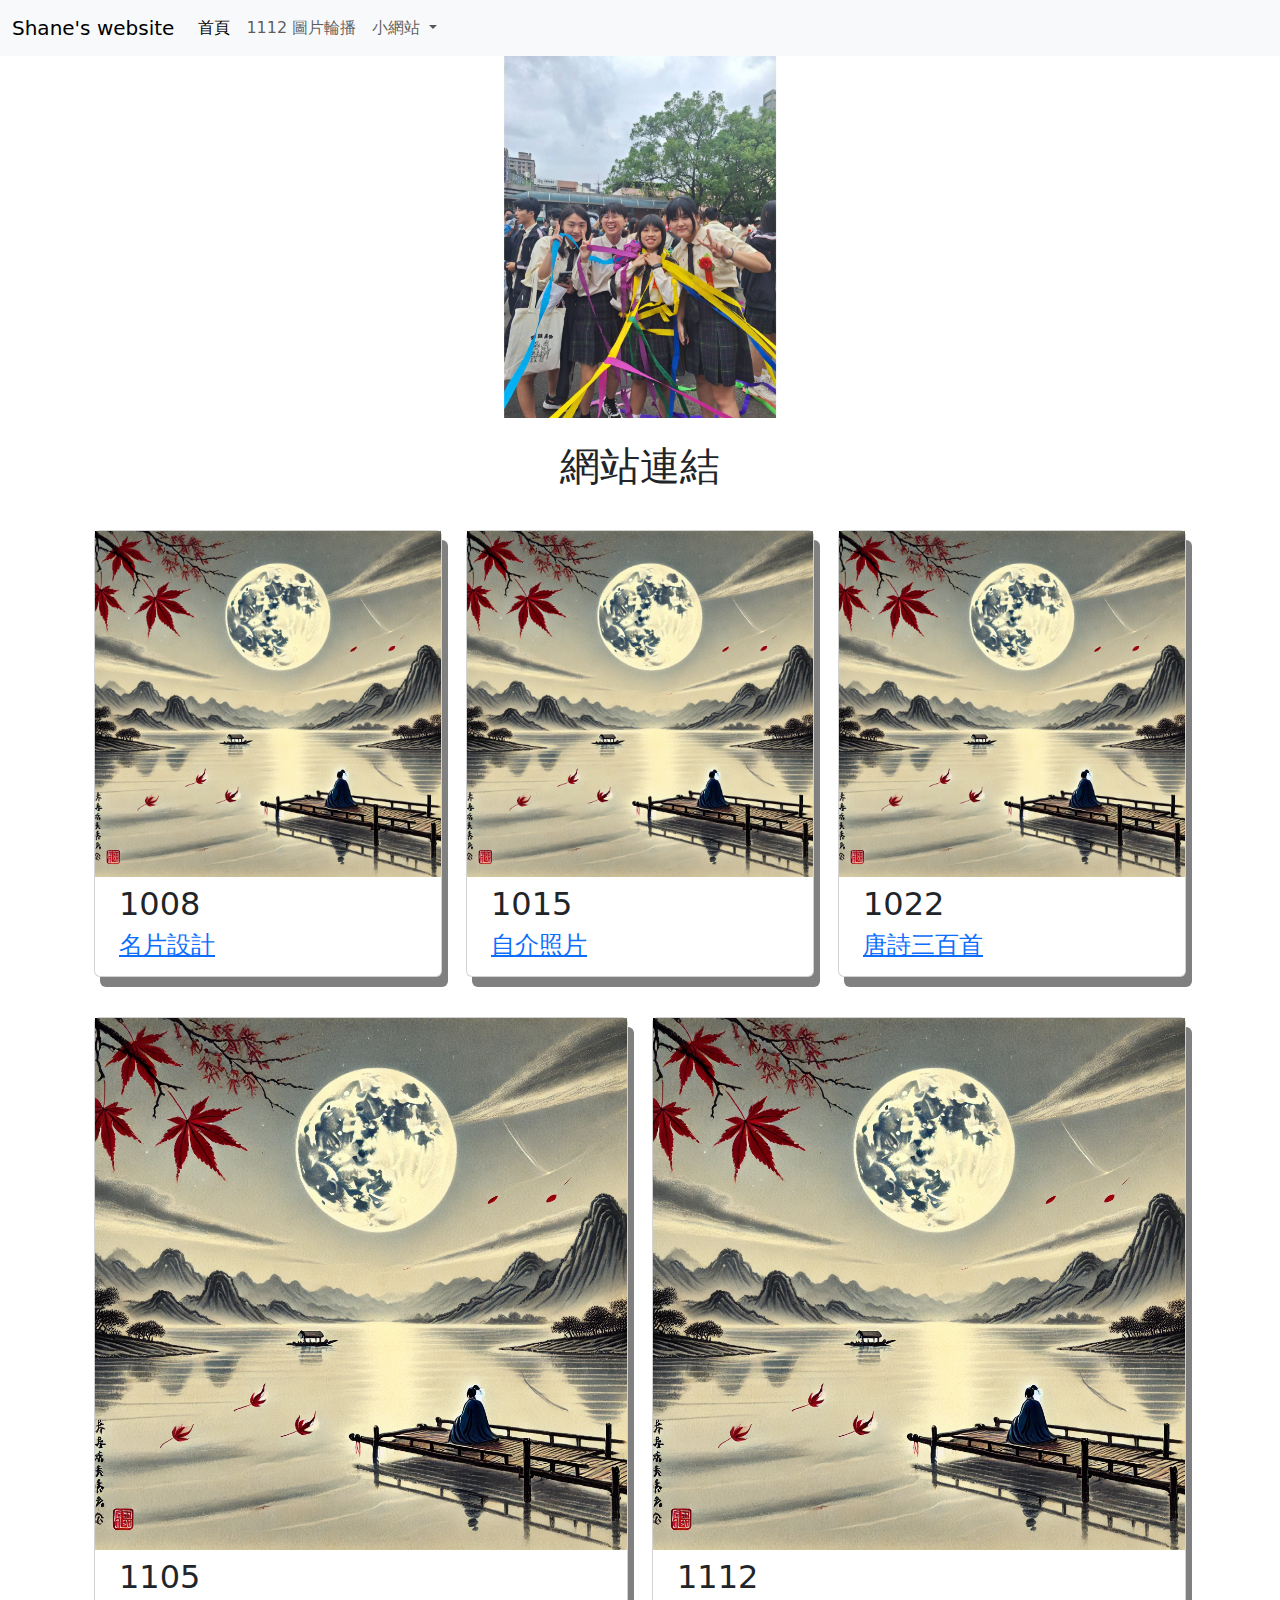
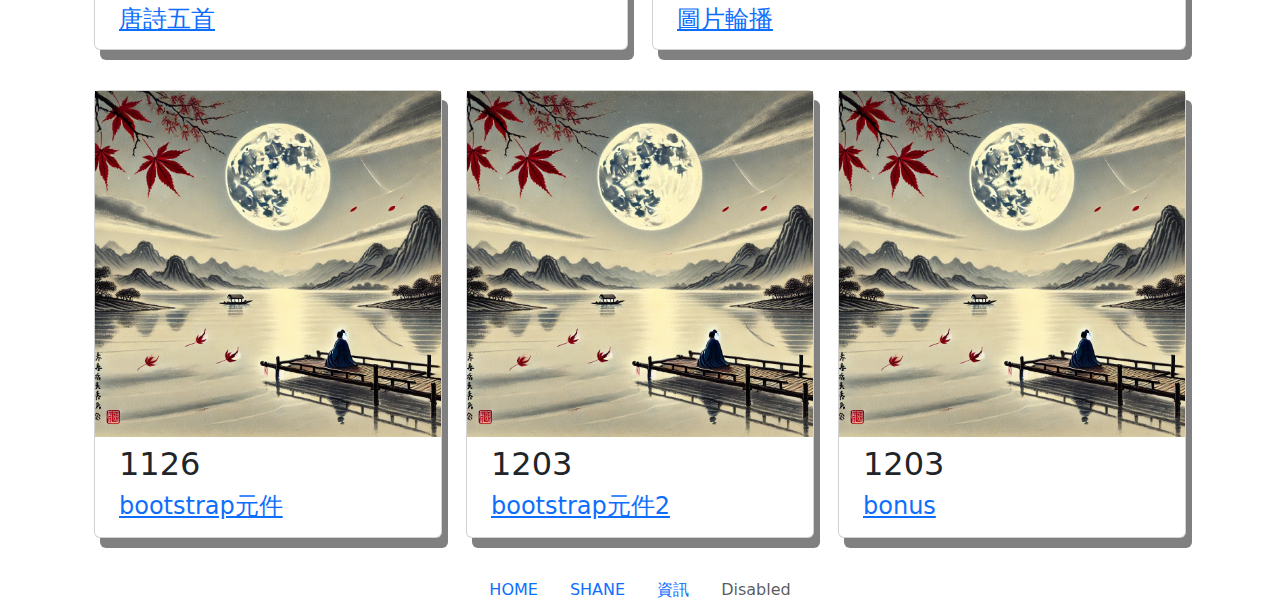
==== index.html @ 0fb8e57a "Add files via upload" ====
<!DOCTYPE html>

<html>

<head>
	<meta charset="utf-8">
	<title>SHANE'S WEDSITE</title>
	<link href="https://cdn.jsdelivr.net/npm/bootstrap@5.3.3/dist/css/bootstrap.min.css" rel="stylesheet"
		integrity="sha384-QWTKZyjpPEjISv5WaRU9OFeRpok6YctnYmDr5pNlyT2bRjXh0JMhjY6hW+ALEwIH" crossorigin="anonymous">
	<script src="https://cdn.jsdelivr.net/npm/bootstrap@5.3.3/dist/js/bootstrap.bundle.min.js"
		integrity="sha384-YvpcrYf0tY3lHB60NNkmXc5s9fDVZLESaAA55NDzOxhy9GkcIdslK1eN7N6jIeHz"
		crossorigin="anonymous"></script>
	<style>
		.card {
			width: 100%;
			box-shadow: 6px 10px #808080;
		}

		.container {
			padding: 8px 24px;
		}

		.lxgw-wenkai-tc-regular {
			font-weight: 400;
			font-style: normal;
		}
	</style>
</head>

<body>

	<nav class="navbar navbar-expand-lg bg-body-tertiary">
		<div class="container-fluid">
			<a class="navbar-brand" href="#">Shane's website</a>
			<button class="navbar-toggler" type="button" data-bs-toggle="collapse"
				data-bs-target="#navbarSupportedContent" aria-controls="navbarSupportedContent" aria-expanded="false"
				aria-label="Toggle navigation">
				<span class="navbar-toggler-icon"></span>
			</button>
			<div class="collapse navbar-collapse" id="navbarSupportedContent">
				<ul class="navbar-nav me-auto mb-2 mb-lg-0">
					<li class="nav-item">
						<a class="nav-link active" aria-current="page" href="https://wuushane.github.io/">首頁</a>
					</li>
					<li class="nav-item">
						<a class="nav-link" href=".\1112\index.html">1112 圖片輪播</a>
					</li>
					<li class="nav-item dropdown">
						<a class="nav-link dropdown-toggle" href="#" role="button" data-bs-toggle="dropdown"
							aria-expanded="false">
							小網站
						</a>
						<ul class="dropdown-menu">
							<li><a class="dropdown-item" href="./1008/1008_namecard.html">1008 名片設計
								</a></li>
							<li><a class="dropdown-item" href="./1022/index.html">1022 唐詩三百首</a></li>
							<li>
								<hr class="dropdown-divider">
							</li>
							<li><a class="dropdown-item" href="./bonus/index.html">1203 bonus</a></li>
							<li class="nav-item">
								<a class="dropdown-item" href="./1015/index.html">1015 自介照片</a>
							</li>
						</ul>
					</li>
				</ul>
			</div>
		</div>
	</nav>

<center>

	<div id="carouselExample" class="carousel slide">
		<div class="carousel-inner" style='width:40%'>
			<div class="carousel-item active">
				<img src="1112/New Project.jpg" class="d-block w-100" alt="photo">
			</div>
			<div class="carousel-item">
				<img src="1112/New Project (1).jpg" class="d-block w-100" alt="nap">
			</div>
			<div class="carousel-item">
				<img src="1112/New Project (2).jpg" class="d-block w-100" alt="nap2">
			</div>
			<div class="carousel-item">
				<img src="1112/New Project (3).jpg" class="d-block w-100" alt="photo2">
			</div>
			<div class="carousel-item">
				<img src="1112/New Project (4).jpg" class="d-block w-100" alt="photo3">
			</div>
		</div>
		<button class="carousel-control-prev" type="button" data-bs-target="#carouselExample" data-bs-slide="prev">
			<span class="carousel-control-prev-icon" aria-hidden="true"></span>
			<span class="visually-hidden">Previous</span>
		</button>
		<button class="carousel-control-next" type="button" data-bs-target="#carouselExample" data-bs-slide="next">
			<span class="carousel-control-next-icon" aria-hidden="true"></span>
			<span class="visually-hidden">Next</span>
		</button>
	</div>

</center>
	<br/>
	<center><h1>網站連結</h1></center>
	<br/>
	<div class="container">

		<div class="row">
			<div class="col-4">
				<div class="card">
					<img src='1022/poem.png' style='width:100%'>
					<div class='container lxgw-wenkai-tc-regular'>
						<h2>1008</h2>
						<h4><a href='./1008/1008_namecard.html'>名片設計</a></h4>
					</div>
				</div>
			</div>
			<div class="col-4">
				<div class="card">
					<img src='1022/poem.png' style='width:100%'>
					<div class='container lxgw-wenkai-tc-regular'>
						<h2>1015</h2>
						<h4><a href='./1015/index.html'>自介照片</a></h4>
					</div>
				</div>
			</div>

			<div class="col-4">
				<div class="card">
					<img src='1022/poem.png' style='width:100%'>
					<div class='container lxgw-wenkai-tc-regular'>
						<h2>1022</h2>
						<h4><a href='./1022/index.html'>唐詩三百首</a></h4>
					</div>
				</div>
			</div>
		</div>
	</div>
	<br/>
	<div class="container">
		<div class="row">
			<div class="col-6">
				<div class="card">
					<img src='1022/poem.png' style='width:100%'>
					<div class='container lxgw-wenkai-tc-regular'>
						<h2>1105</h2>
						<h4><a href='./1105/index.html'>唐詩五首</a></h4>
					</div>
				</div>
			</div>

			<div class="col-6">
				<div class="card">
					<img src='1022/poem.png' style='width:100%'>
					<div class='container lxgw-wenkai-tc-regular'>
						<h2>1112</h2>
						<h4><a href='./1112/index.html'>圖片輪播</a></h4>
					</div>
				</div>
			</div>
		</div>
	</div>
	<br/>
	<div class="container">

		<div class="row">
			<div class="col-4">
				<div class="card">
					<img src='1022/poem.png' style='width:100%'>
					<div class='container lxgw-wenkai-tc-regular'>
						<h2>1126</h2>
						<h4><a href='./1126/index.html'>bootstrap元件</a></h4>
					</div>
				</div>
			</div>
			<div class="col-4">
				<div class="card">
					<img src='1022/poem.png' style='width:100%'>
					<div class='container lxgw-wenkai-tc-regular'>
						<h2>1203</h2>
						<h4><a href='./1203/index.html'>bootstrap元件2</a></h4>
					</div>
				</div>
			</div>

			<div class="col-4">
				<div class="card">
					<img src='1022/poem.png' style='width:100%'>
					<div class='container lxgw-wenkai-tc-regular'>
						<h2>1203</h2>
						<h4><a href='./bonus/index.html'>bonus</a></h4>
					</div>
				</div>
			</div>
		</div>
	</div>
	<br/>
	<ul class="nav justify-content-center">
		<li class="nav-item">
		  <a class="nav-link active" aria-current="page" href="./index.html">HOME</a>
		</li>
		<li class="nav-item">
		  <a class="nav-link" href="./1015/index.html">SHANE</a>
		</li>
		<li class="nav-item">
		  <a class="nav-link" href="./1008/1008_namecard.html">資訊</a>
		</li>
		<li class="nav-item">
		  <a class="nav-link disabled" aria-disabled="true">Disabled</a>
		</li>
	  </ul>

</body>


</html>
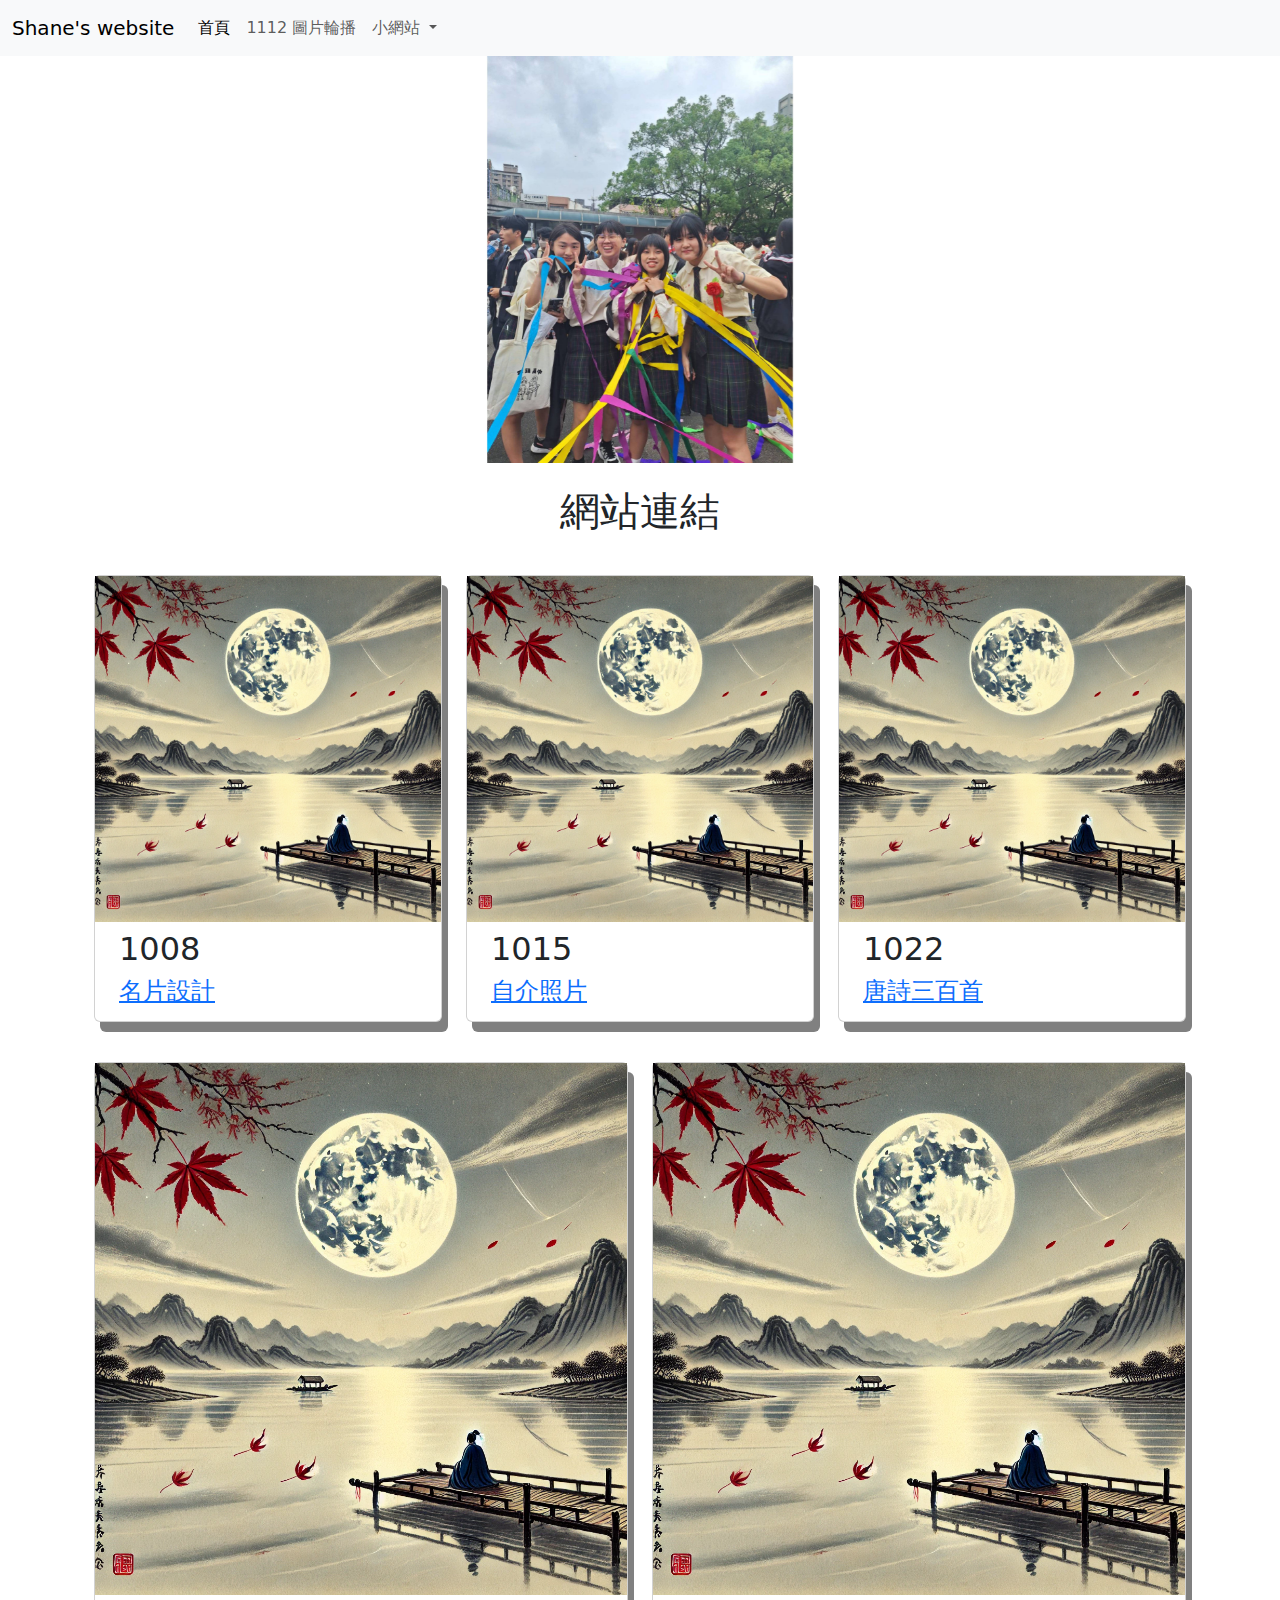
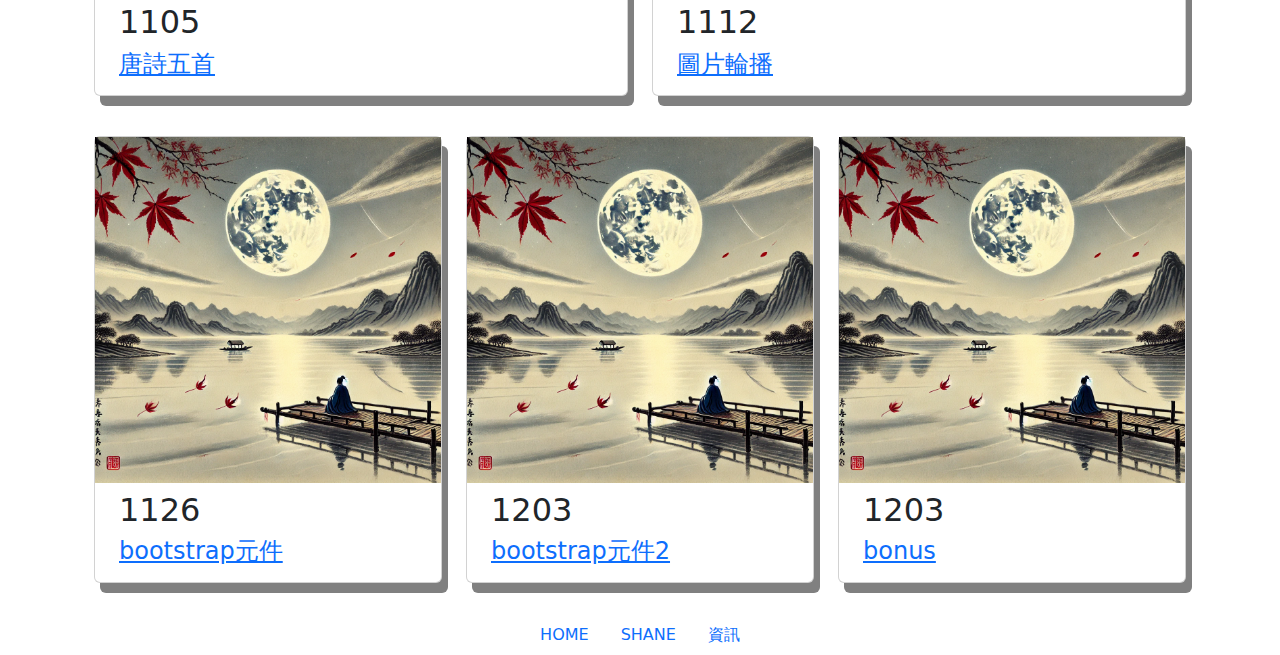
==== commit 4891827b: "Update index.html" ====
--- a/index.html
+++ b/index.html
@@ -71,7 +71,7 @@
 <center>
 
 	<div id="carouselExample" class="carousel slide">
-		<div class="carousel-inner" style='width:40%'>
+		<div class="carousel-inner" style='width:45%'>
 			<div class="carousel-item active">
 				<img src="1112/New Project.jpg" class="d-block w-100" alt="photo">
 			</div>
@@ -204,12 +204,9 @@
 		<li class="nav-item">
 		  <a class="nav-link" href="./1008/1008_namecard.html">資訊</a>
 		</li>
-		<li class="nav-item">
-		  <a class="nav-link disabled" aria-disabled="true">Disabled</a>
-		</li>
 	  </ul>
 
 </body>
 
 
-</html>+</html>
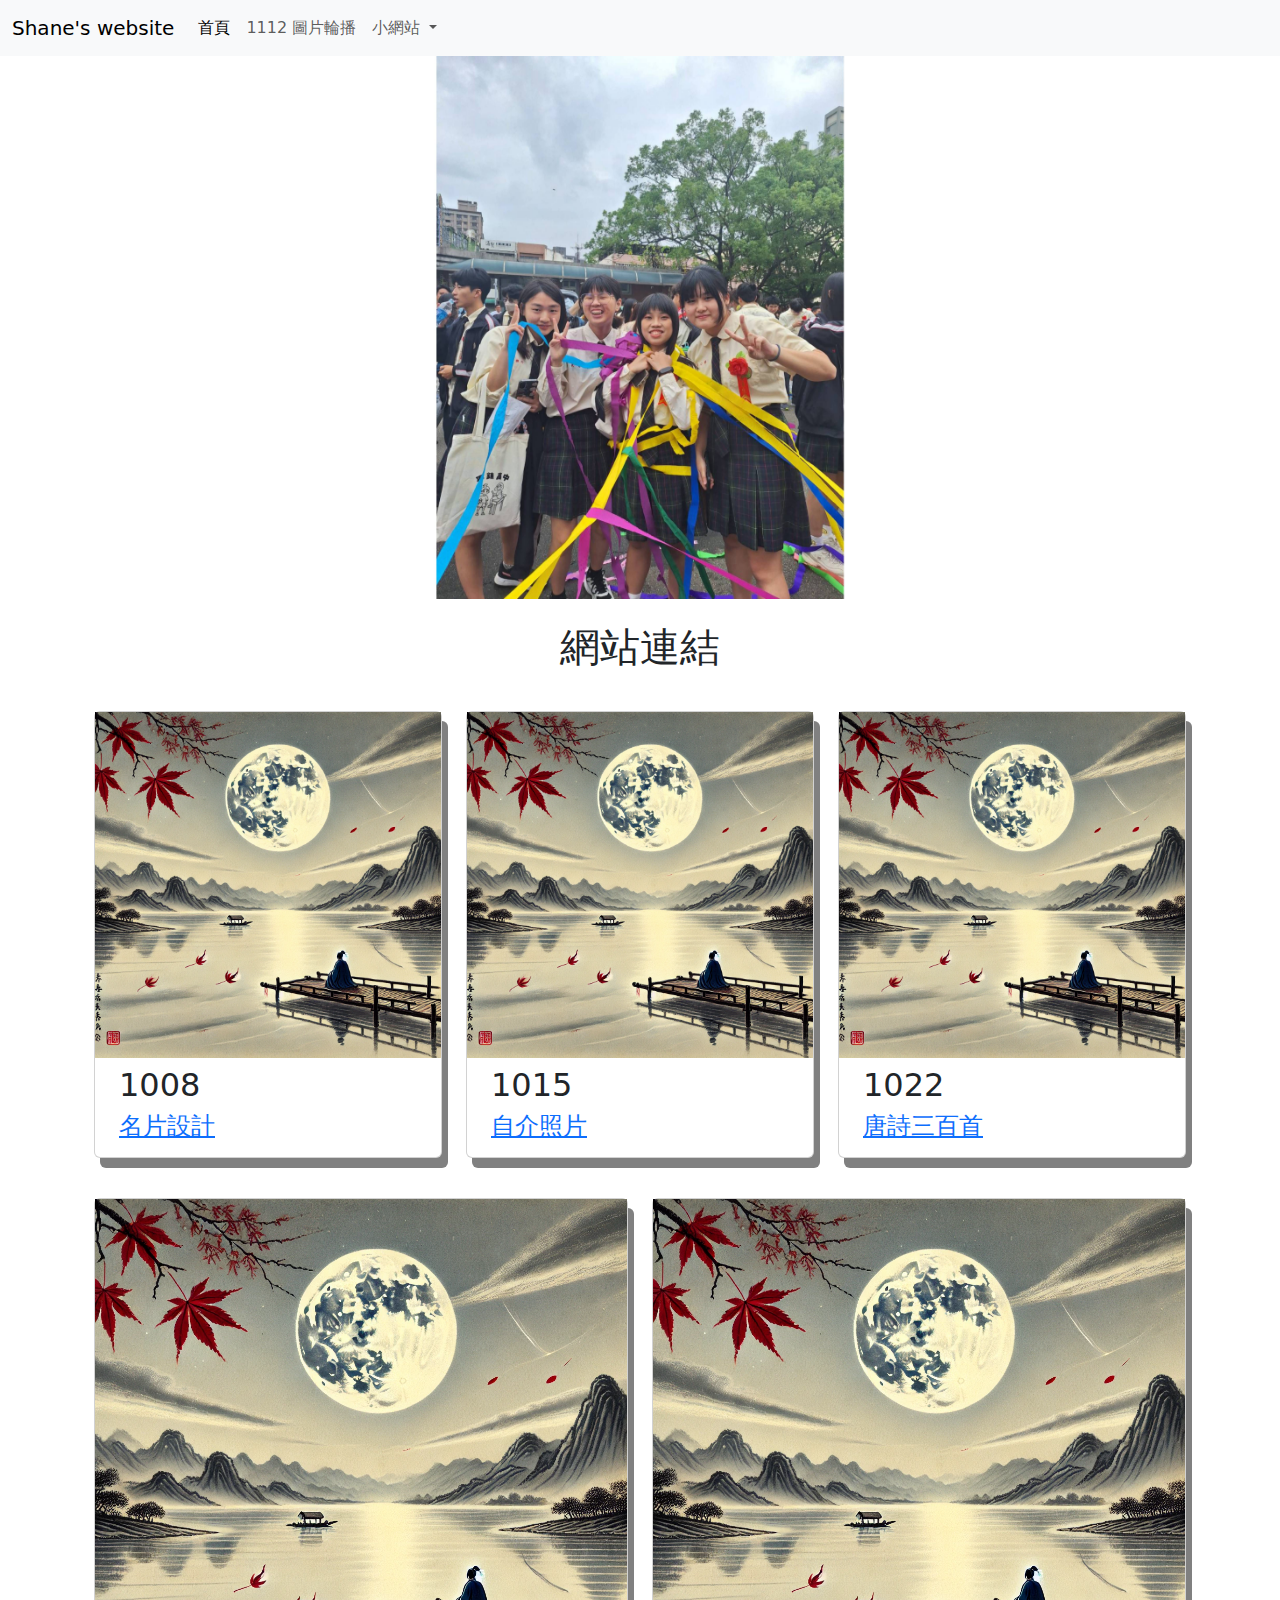
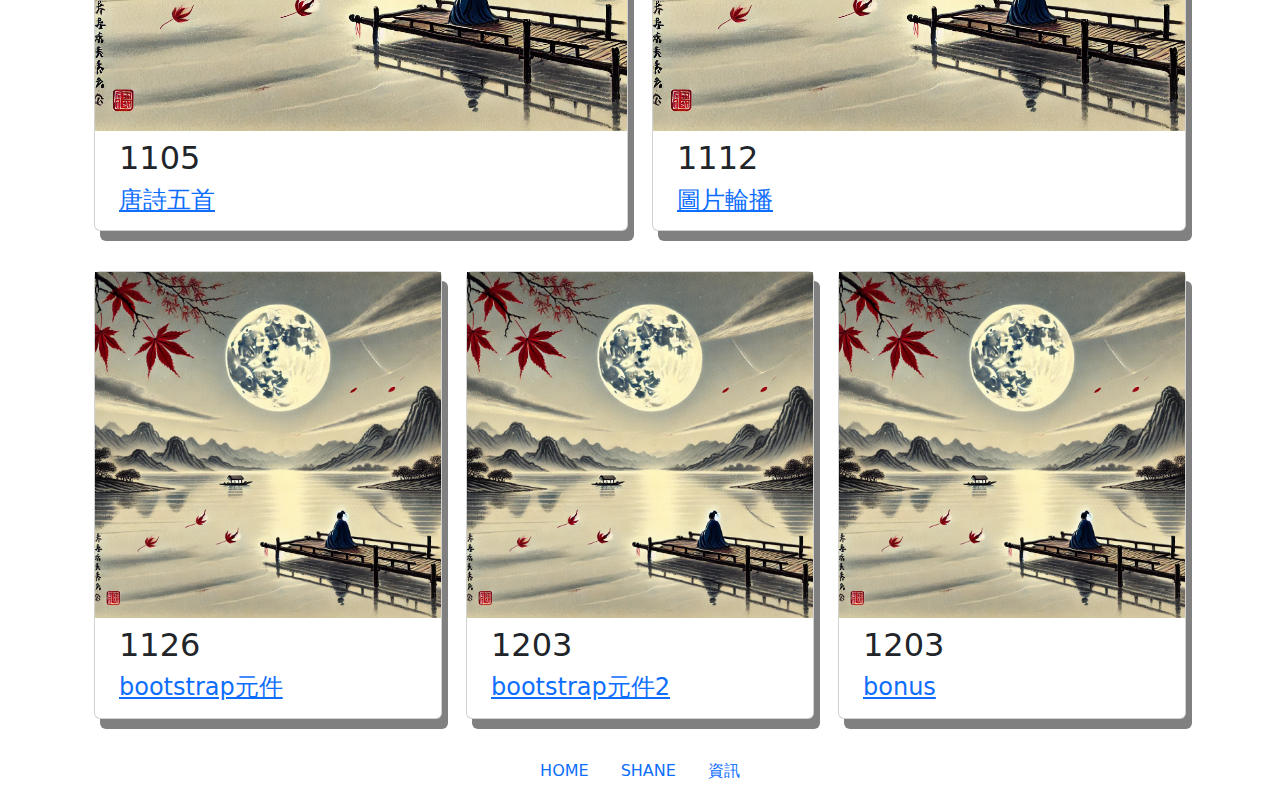
==== commit ccbd3022: "Update index.html" ====
--- a/index.html
+++ b/index.html
@@ -71,7 +71,7 @@
 <center>
 
 	<div id="carouselExample" class="carousel slide">
-		<div class="carousel-inner" style='width:45%'>
+		<div class="carousel-inner" style='width:60%'>
 			<div class="carousel-item active">
 				<img src="1112/New Project.jpg" class="d-block w-100" alt="photo">
 			</div>
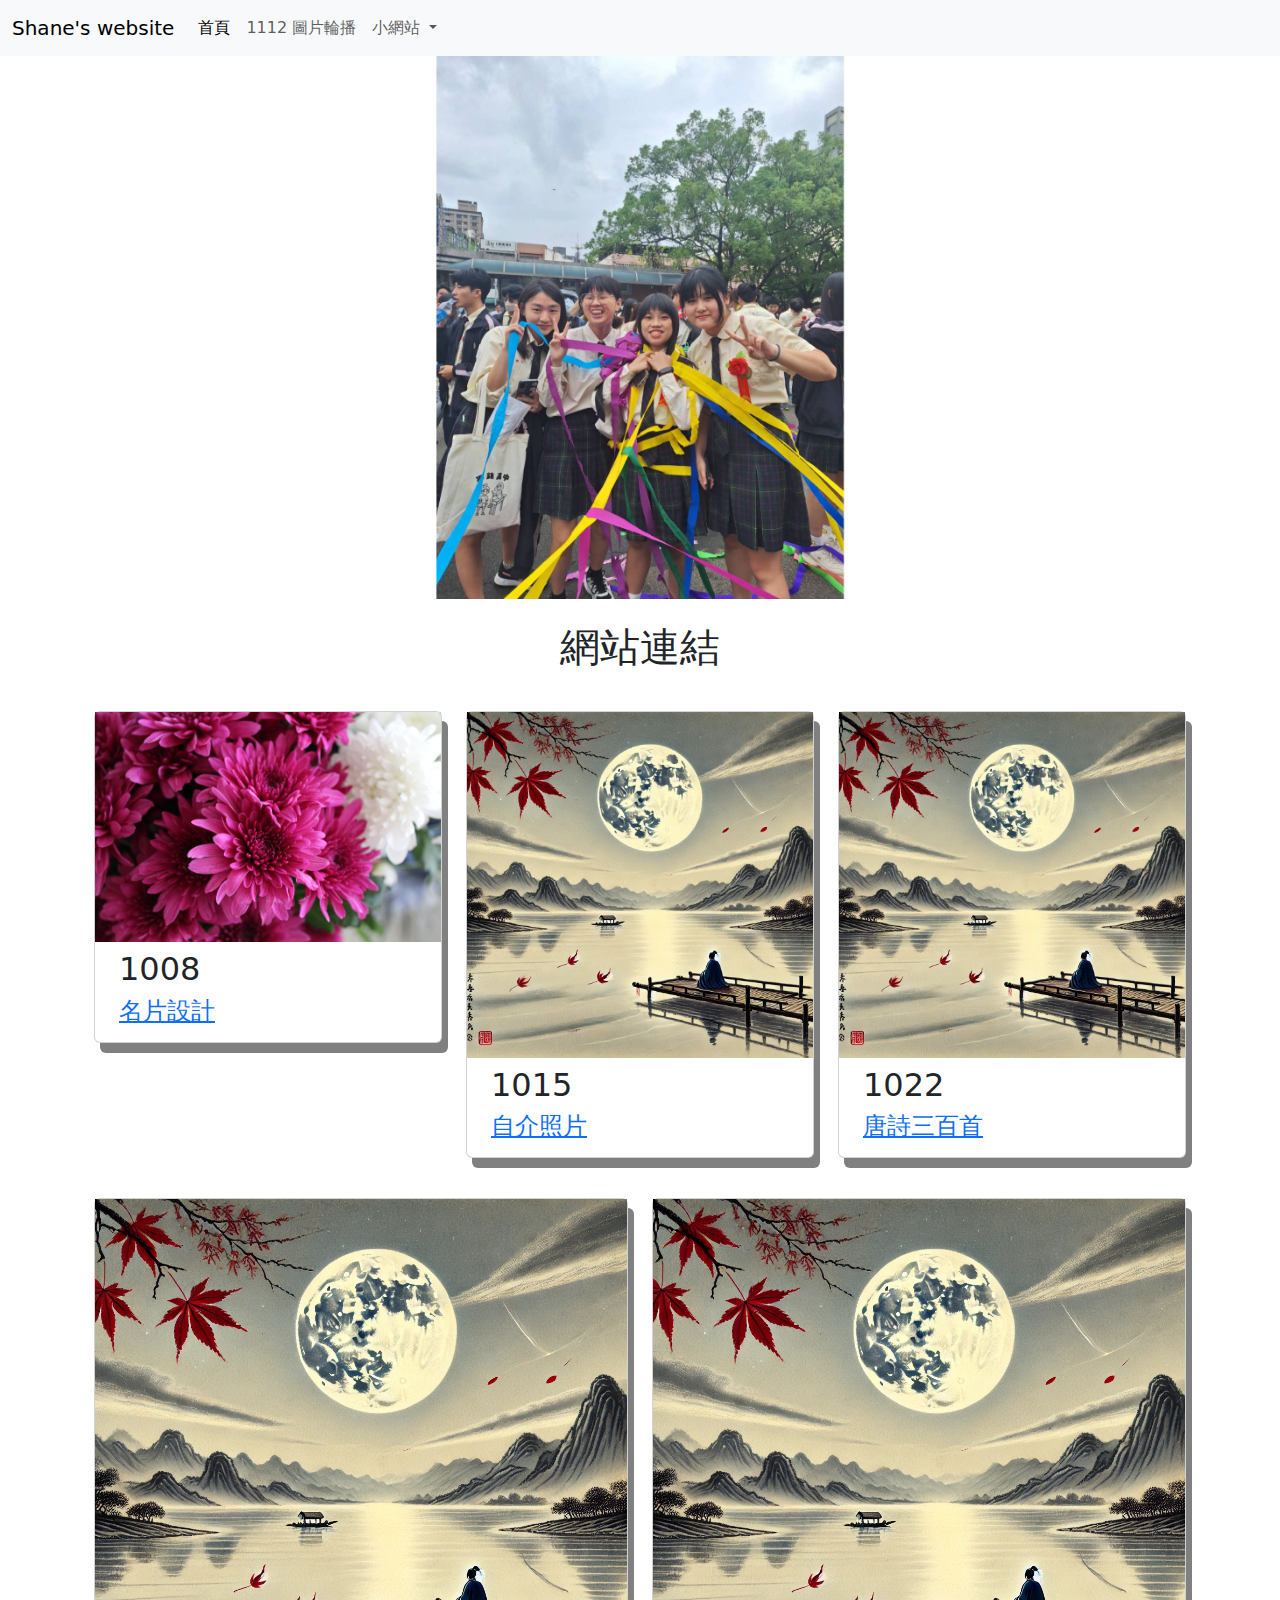
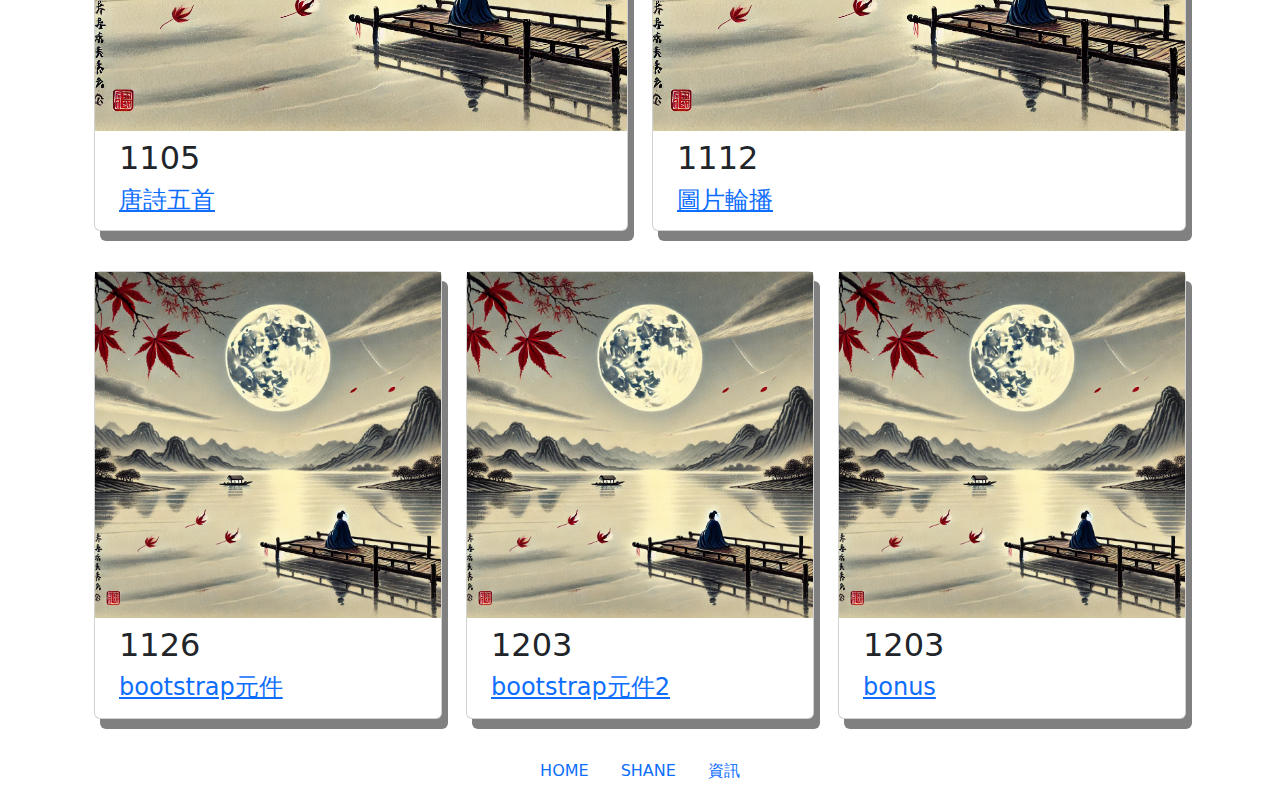
==== commit 95f51676: "Update index.html" ====
--- a/index.html
+++ b/index.html
@@ -107,7 +107,7 @@
 		<div class="row">
 			<div class="col-4">
 				<div class="card">
-					<img src='1022/poem.png' style='width:100%'>
+					<img src='1203/flowers1.jpg' style='width:100%'>
 					<div class='container lxgw-wenkai-tc-regular'>
 						<h2>1008</h2>
 						<h4><a href='./1008/1008_namecard.html'>名片設計</a></h4>
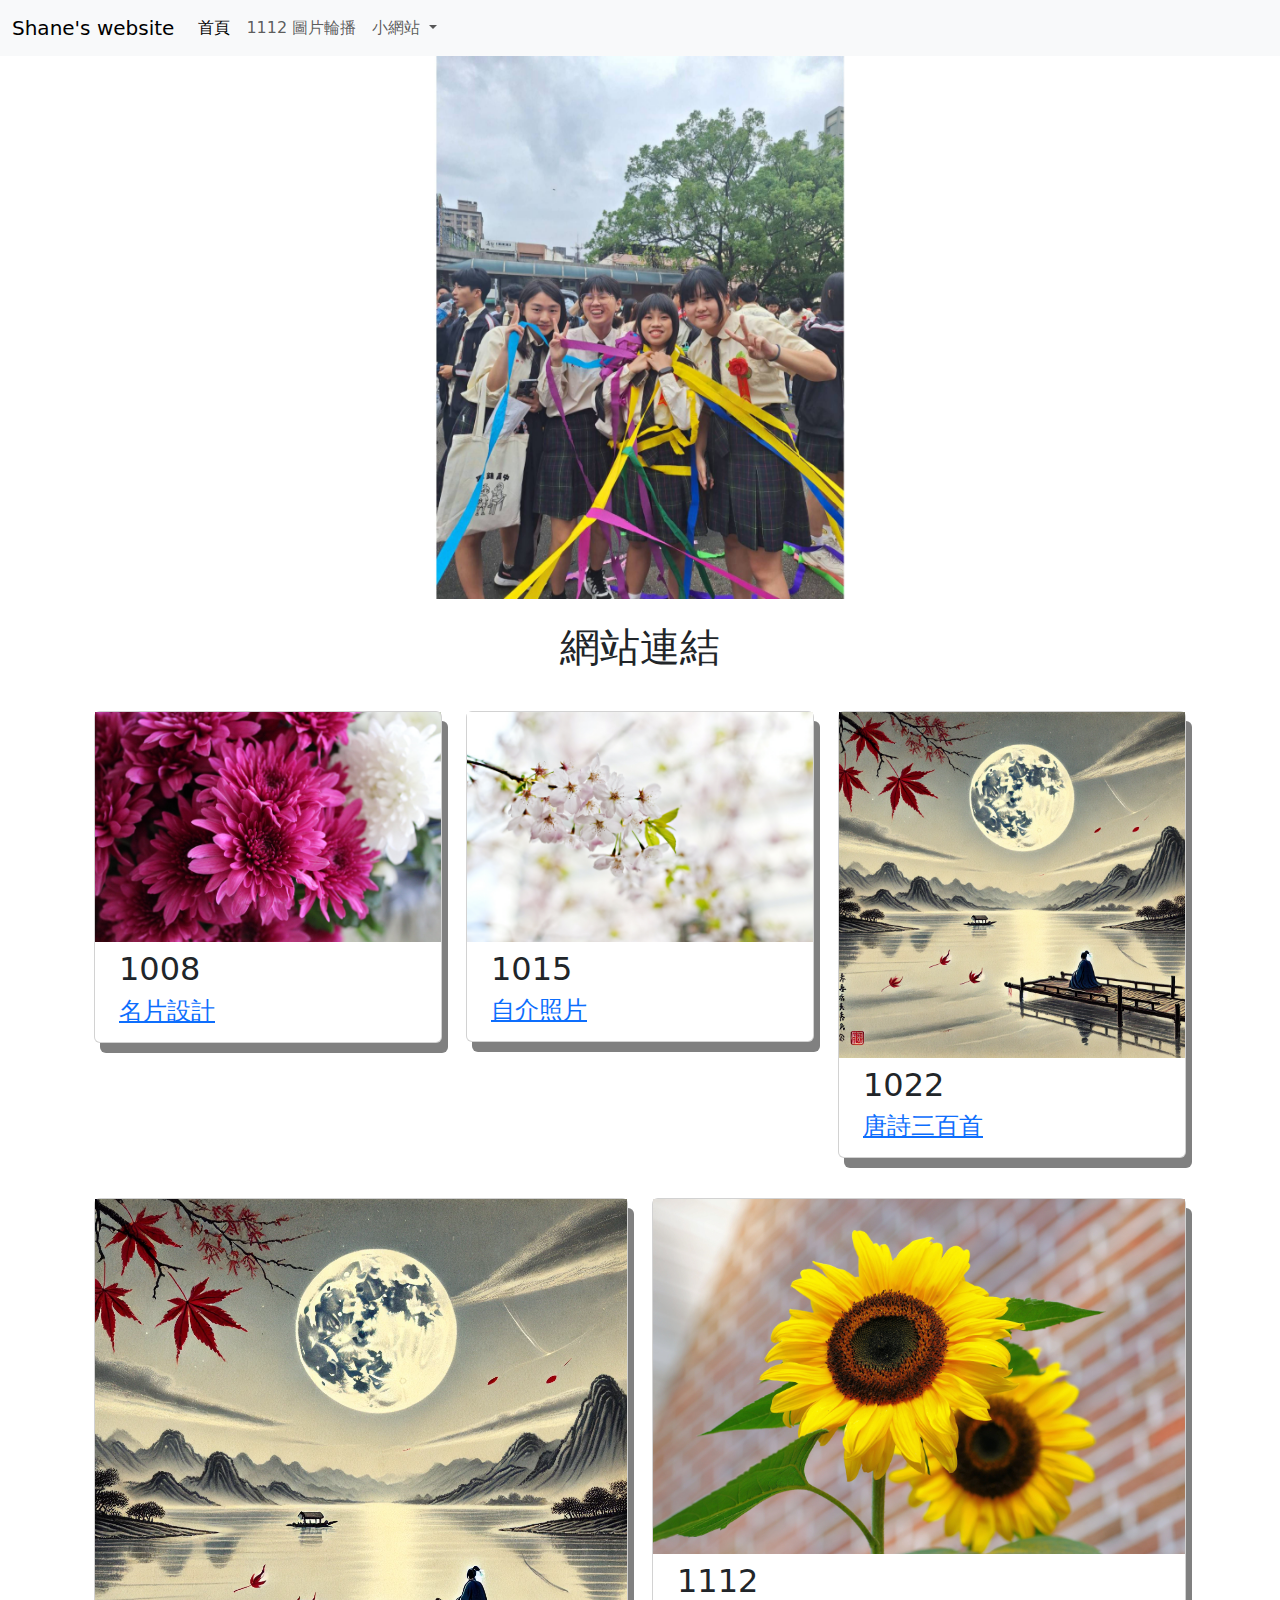
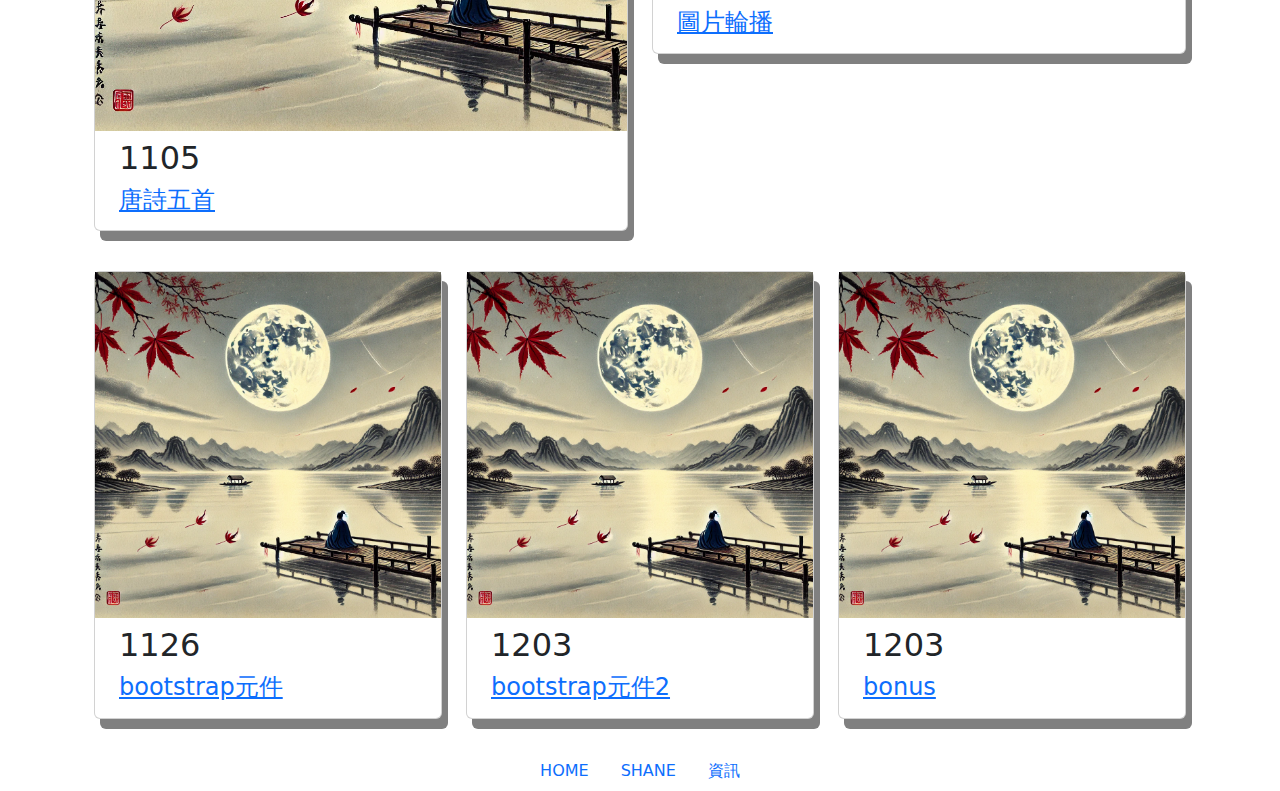
==== commit 906206cb: "Update index.html" ====
--- a/index.html
+++ b/index.html
@@ -116,7 +116,7 @@
 			</div>
 			<div class="col-4">
 				<div class="card">
-					<img src='1022/poem.png' style='width:100%'>
+					<img src='1203/flowers2.jpg' style='width:100%'>
 					<div class='container lxgw-wenkai-tc-regular'>
 						<h2>1015</h2>
 						<h4><a href='./1015/index.html'>自介照片</a></h4>
@@ -150,7 +150,7 @@
 
 			<div class="col-6">
 				<div class="card">
-					<img src='1022/poem.png' style='width:100%'>
+					<img src='1203/flowers3.jpg' style='width:100%'>
 					<div class='container lxgw-wenkai-tc-regular'>
 						<h2>1112</h2>
 						<h4><a href='./1112/index.html'>圖片輪播</a></h4>
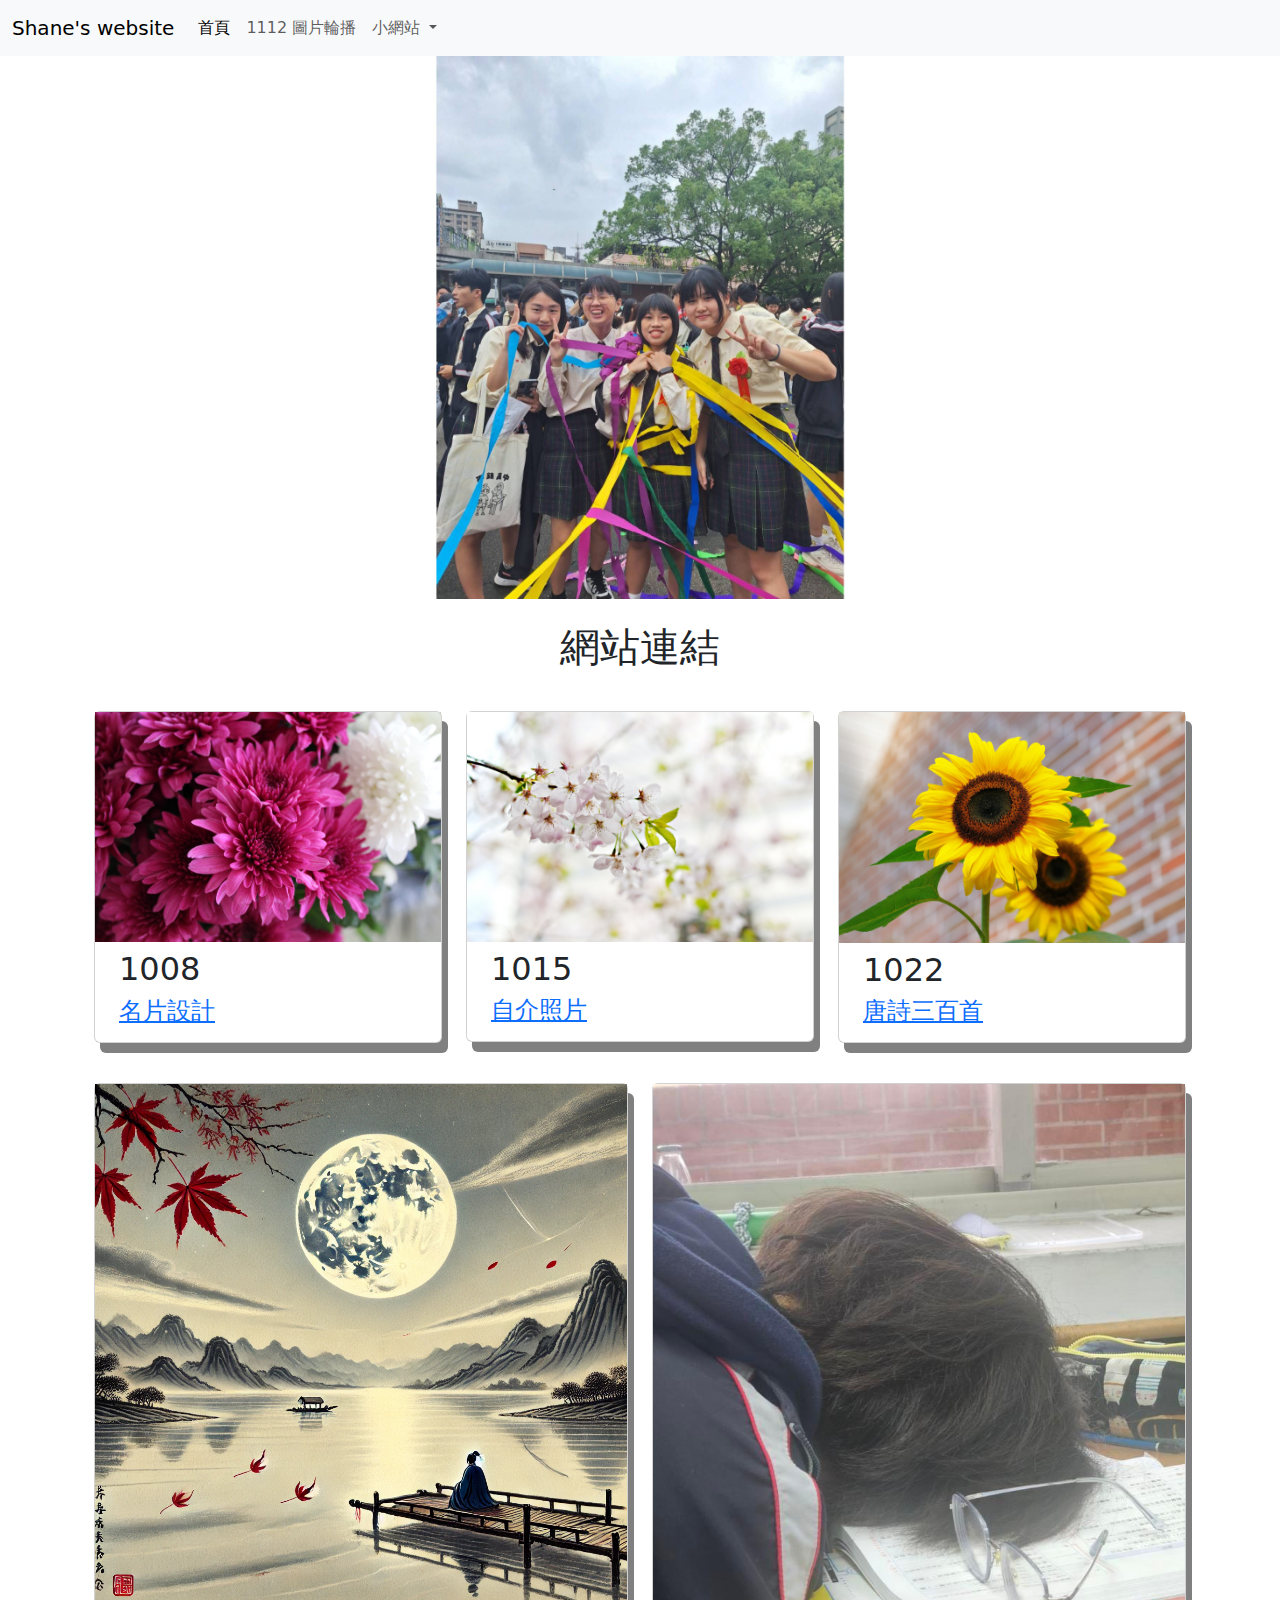
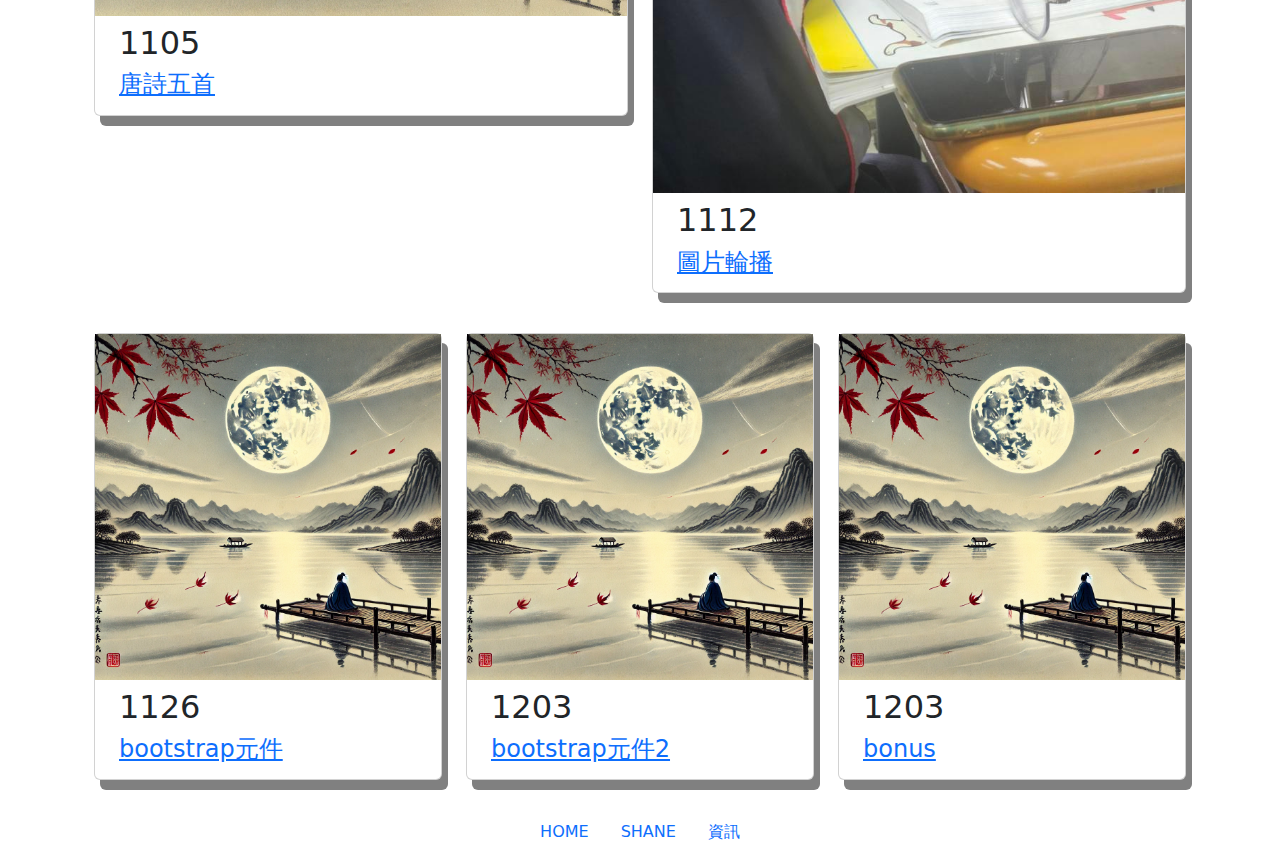
==== commit 44ab4d5f: "Update index.html" ====
--- a/index.html
+++ b/index.html
@@ -126,7 +126,7 @@
 
 			<div class="col-4">
 				<div class="card">
-					<img src='1022/poem.png' style='width:100%'>
+					<img src='1203/flowers3.jpg' style='width:100%'>
 					<div class='container lxgw-wenkai-tc-regular'>
 						<h2>1022</h2>
 						<h4><a href='./1022/index.html'>唐詩三百首</a></h4>
@@ -150,7 +150,7 @@
 
 			<div class="col-6">
 				<div class="card">
-					<img src='1203/flowers3.jpg' style='width:100%'>
+					<img src='1112/IMG_20231229_163051_148.jpg' style='width:100%'>
 					<div class='container lxgw-wenkai-tc-regular'>
 						<h2>1112</h2>
 						<h4><a href='./1112/index.html'>圖片輪播</a></h4>
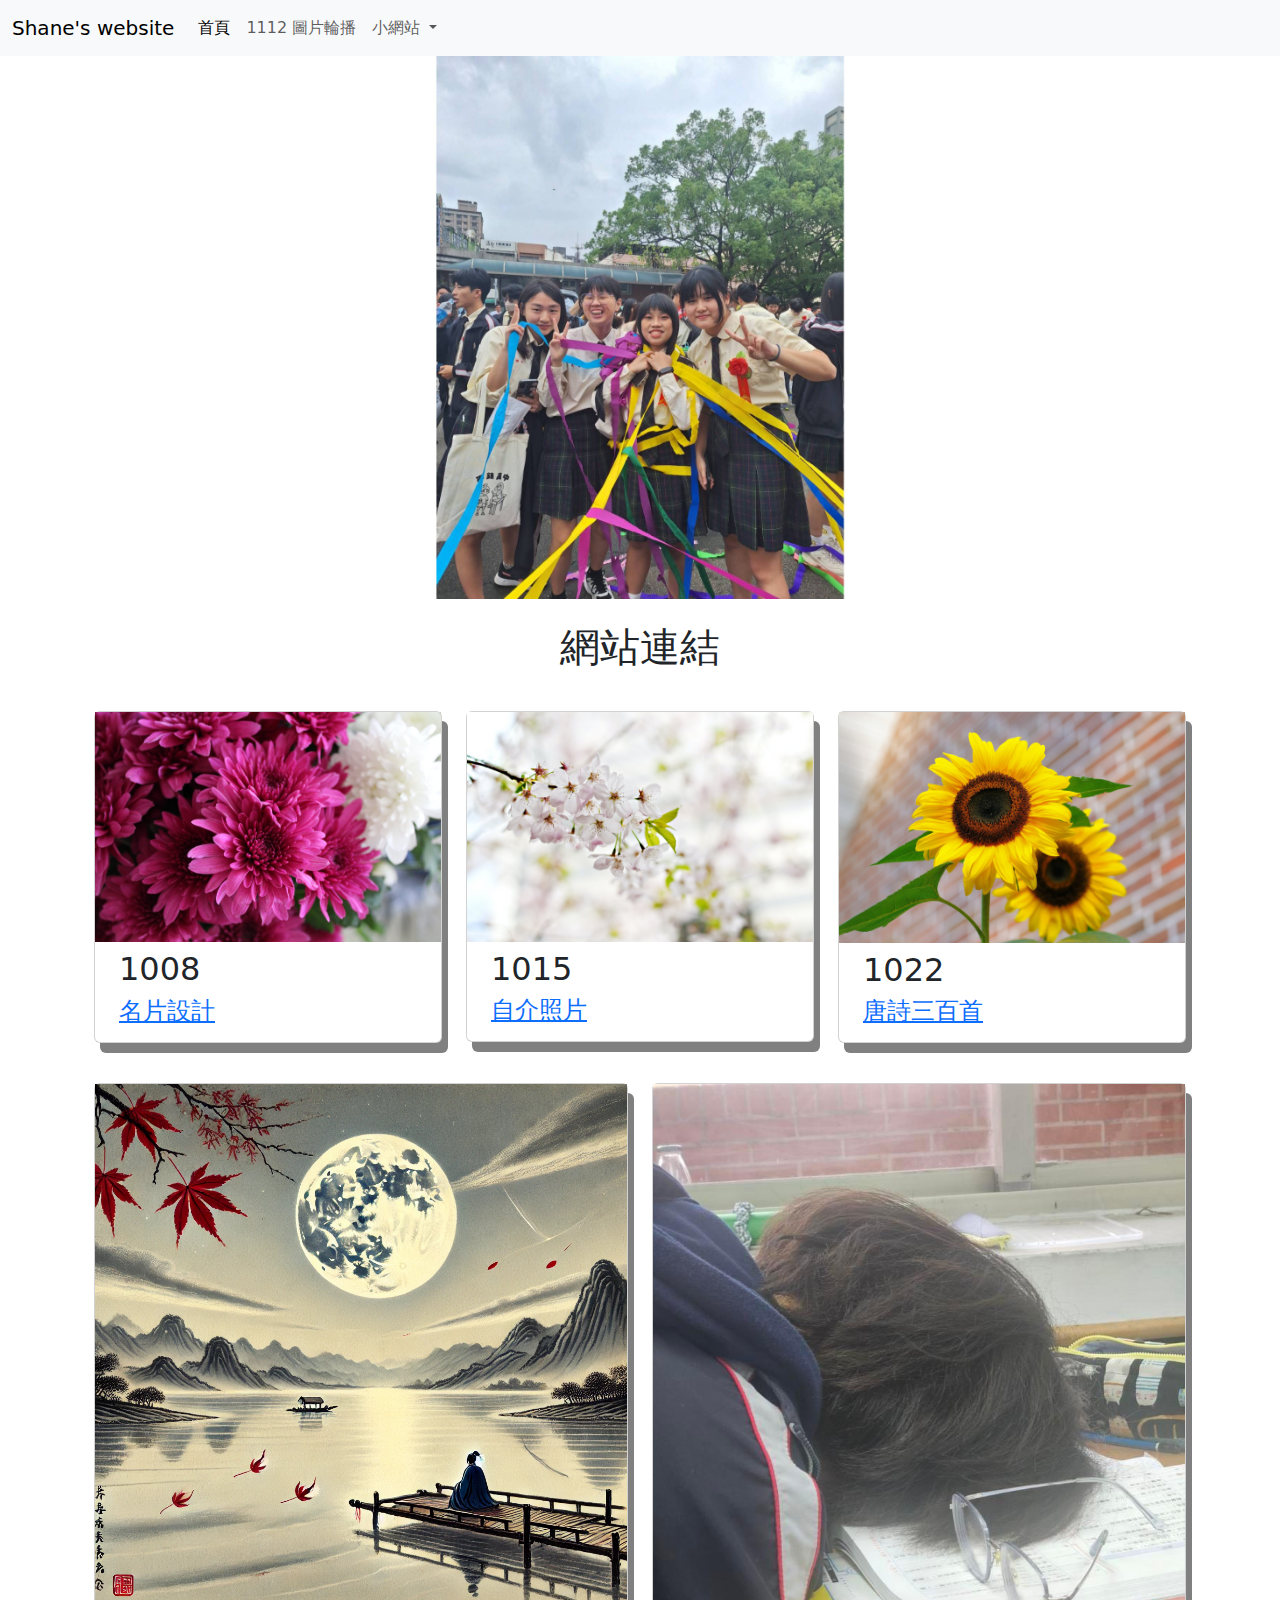
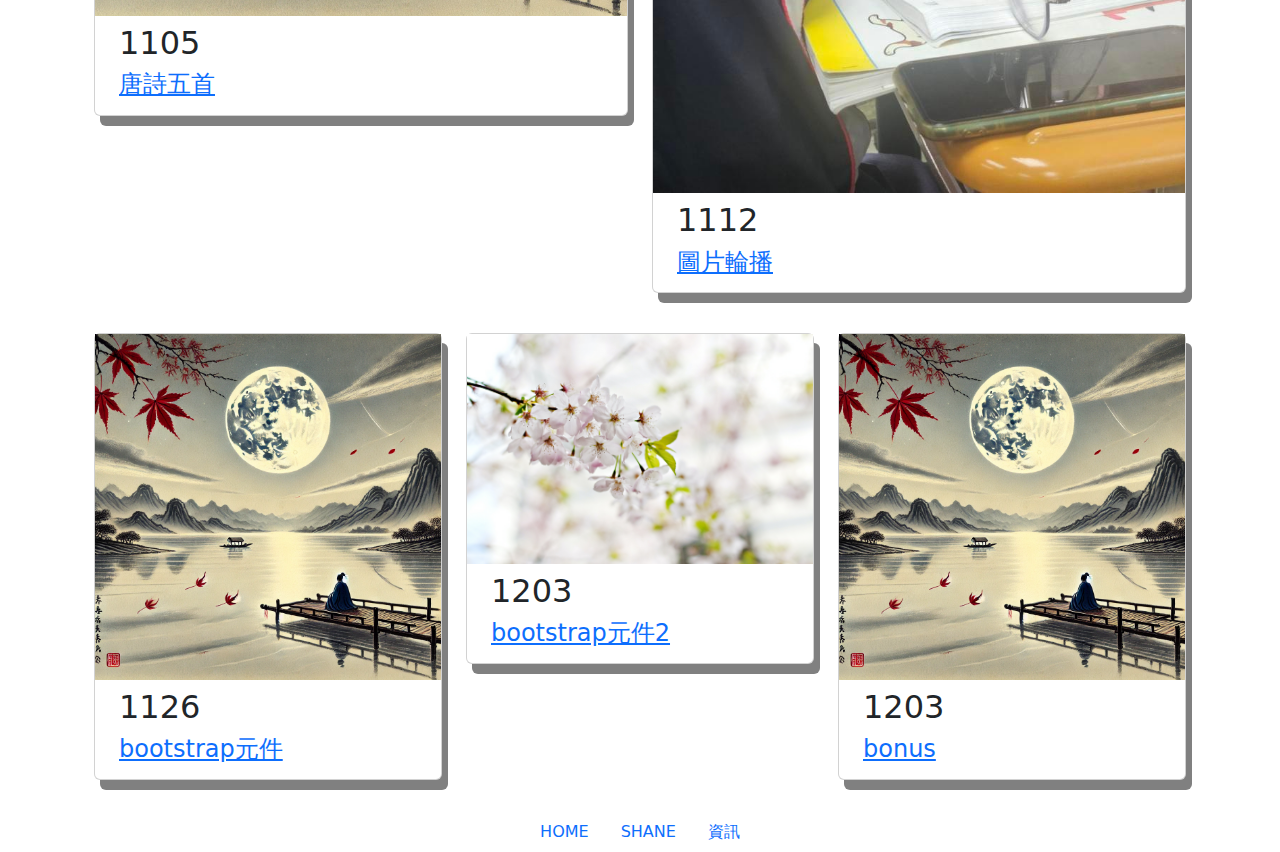
==== commit e8eaf1e5: "Update index.html" ====
--- a/index.html
+++ b/index.html
@@ -174,7 +174,7 @@
 			</div>
 			<div class="col-4">
 				<div class="card">
-					<img src='1022/poem.png' style='width:100%'>
+					<img src='1203/flowers2.jpg' style='width:100%'>
 					<div class='container lxgw-wenkai-tc-regular'>
 						<h2>1203</h2>
 						<h4><a href='./1203/index.html'>bootstrap元件2</a></h4>
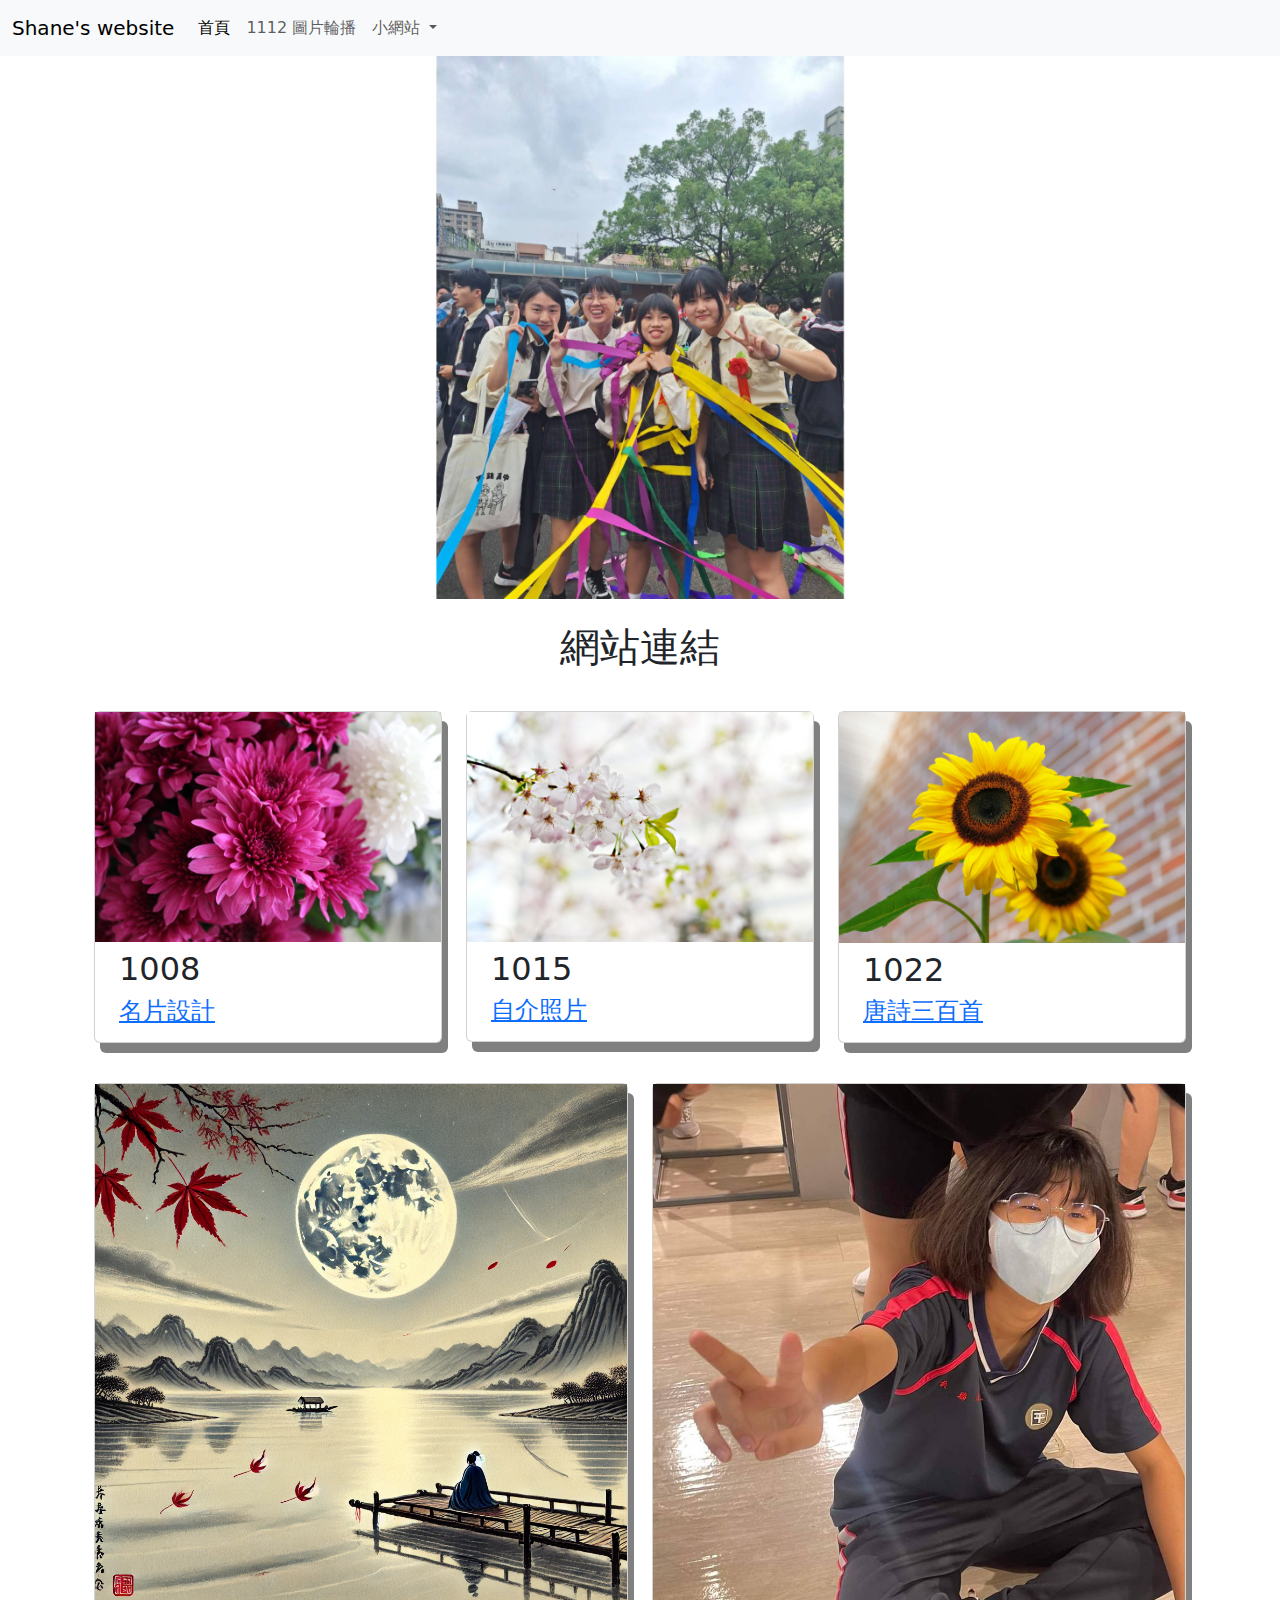
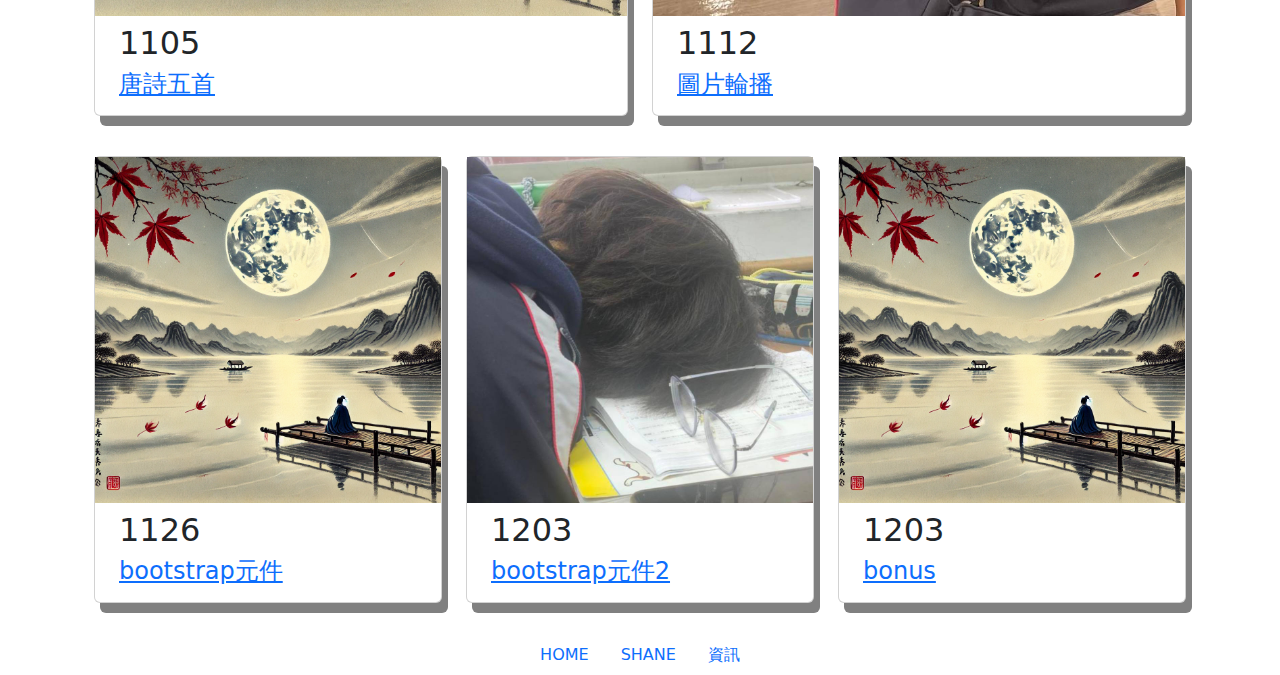
==== commit f61fbcb5: "Update index.html" ====
--- a/index.html
+++ b/index.html
@@ -150,7 +150,7 @@
 
 			<div class="col-6">
 				<div class="card">
-					<img src='1112/IMG_20231229_163051_148.jpg' style='width:100%'>
+					<img src='1217/poem.jpg' style='width:100%'>
 					<div class='container lxgw-wenkai-tc-regular'>
 						<h2>1112</h2>
 						<h4><a href='./1112/index.html'>圖片輪播</a></h4>
@@ -174,7 +174,7 @@
 			</div>
 			<div class="col-4">
 				<div class="card">
-					<img src='1203/flowers2.jpg' style='width:100%'>
+					<img src='1217/poem (1).jpg' style='width:100%'>
 					<div class='container lxgw-wenkai-tc-regular'>
 						<h2>1203</h2>
 						<h4><a href='./1203/index.html'>bootstrap元件2</a></h4>
